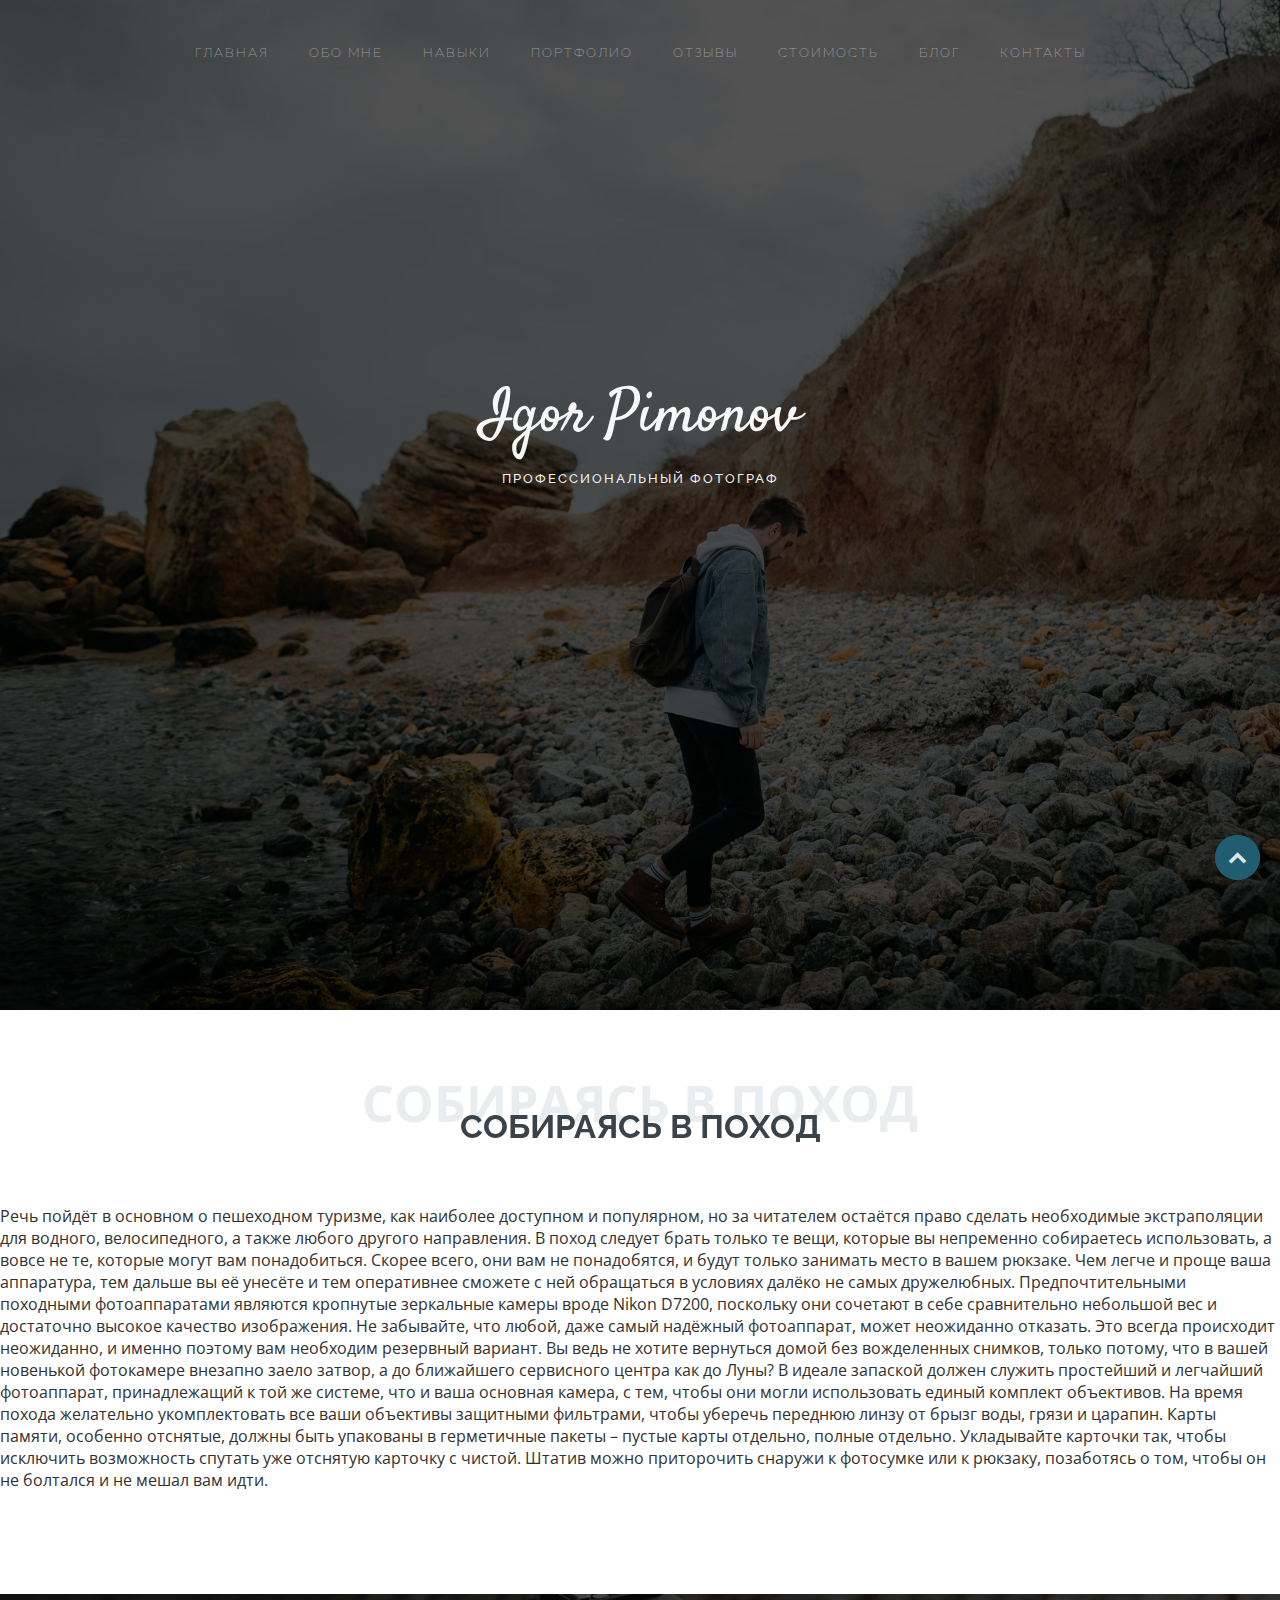
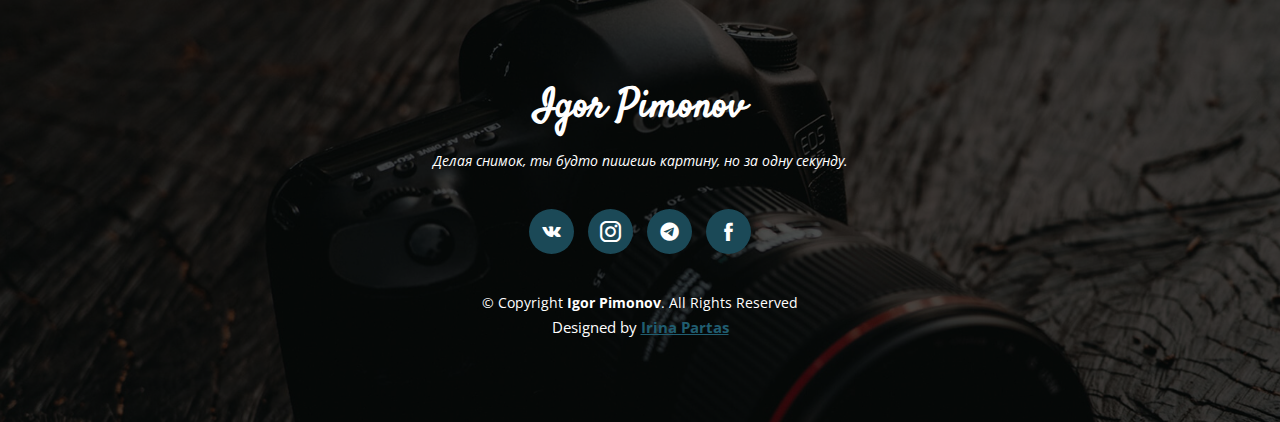
==== article1.html @ 69917152 "js" ====
<!DOCTYPE html>
<html lang="ru">

<head>
  <meta charset="utf-8">

  <title>Igor Pimonov</title>

  <meta name="viewport" content="width-device-width, initial-scale=1">

  <link href="img/icon.png" rel="icon">
  <link href="img/phone-icon.png" rel="phone-icon">

  <link href="https://fonts.googleapis.com/css?family=Open+Sans:300,300i,400,400i,600,600i,700,700i|Raleway:300,300i,400,400i,500,500i,600,600i,700,700i|Satisfy" rel="stylesheet">
  <link href="iconfont/icofont.min.css" rel="stylesheet">
  <link href="https://cdnjs.cloudflare.com/ajax/libs/font-awesome/5.11.2/css/all.css" rel="stylesheet" >
  <link href="owl.carousel/assets/owl.carousel.min.css" rel="stylesheet">
  <link href="css/style.css" rel="stylesheet">

  </head>
<body>

  <!-- Header -->

<header class="header" id="header">

      <div class="header__inner">

    <nav id="nav" class="nav">
      <a class="nav__link" href="index.html" data-scroll="#igor">ГЛАВНАЯ</a>
      <a class="nav__link" href="index.html" data-scroll="#aboutme">ОБО МНЕ</a>
      <a class="nav__link" href="index.html" data-scroll="#skills">НАВЫКИ</a>
      <a class="nav__link" href="index.html" data-scroll="#portfolio">ПОРТФОЛИО</a>
      <a class="nav__link" href="index.html" data-scroll="#review">ОТЗЫВЫ</a>
      <a class="nav__link" href="index.html" data-scroll="#price">СТОИМОСТЬ</a>
      <a class="nav__link" href="index.html" data-scroll="#blog">БЛОГ</a>
      <a class="nav__link" href="index.html" data-scroll="#contacts">КОНТАКТЫ</a>
    </nav>

    <button class="burger" type="button" id="navToggle">
      <span class="burger__item">Menu</span>
  </button>
</div>
</div>
</header>  

<!-- Igor -->

  <section id="igor">
    <div class="igor-container">
      <h1>Igor Pimonov</h1>
      <h2>ПРОФЕССИОНАЛЬНЫЙ ФОТОГРАФ</h2>
    </div>
  </div>
  </section>

<!-- Blog -->

<section id="blog" class="blog">
  <div class="section-title" id="article">
    <span>Собираясь в поход</span>
    <h2>Собираясь в поход</h2>
  </div>
  <p class="atext">
    Речь пойдёт в основном о пешеходном туризме, как наиболее доступном и популярном, но за читателем остаётся право сделать необходимые экстраполяции для водного, велосипедного, а также любого другого направления.
    В поход следует брать только те вещи, которые вы непременно собираетесь использовать, а вовсе не те, которые могут вам понадобиться. Скорее всего, они вам не понадобятся, и будут только занимать место в вашем рюкзаке.
    Чем легче и проще ваша аппаратура, тем дальше вы её унесёте и тем оперативнее сможете с ней обращаться в условиях далёко не самых дружелюбных.
    Предпочтительными походными фотоаппаратами являются кропнутые зеркальные камеры вроде Nikon D7200, поскольку они сочетают в себе сравнительно небольшой вес и достаточно высокое качество изображения.
    Не забывайте, что любой, даже самый надёжный фотоаппарат, может неожиданно отказать. Это всегда происходит неожиданно, и именно поэтому вам необходим резервный вариант. Вы ведь не хотите вернуться домой без вожделенных снимков, только потому, что в вашей новенькой фотокамере внезапно заело затвор, а до ближайшего сервисного центра как до Луны?
    В идеале запаской должен служить простейший и легчайший фотоаппарат, принадлежащий к той же системе, что и ваша основная камера, с тем, чтобы они могли использовать единый комплект объективов.
    На время похода желательно укомплектовать все ваши объективы защитными фильтрами, чтобы уберечь переднюю линзу от брызг воды, грязи и царапин.
    Карты памяти, особенно отснятые, должны быть упакованы в герметичные пакеты – пустые карты отдельно, полные отдельно. Укладывайте карточки так, чтобы исключить возможность спутать уже отснятую карточку с чистой.
    Штатив можно приторочить снаружи к фотосумке или к рюкзаку, позаботясь о том, чтобы он не болтался и не мешал вам идти.
  </p>
<div class="wrapper">
  <div class="img-area">
    <div class="one-img"><img src="img/blog/4.jpg" alt="" style="width: 100%"></div>
    <div class="one-img"><img src="img/blog/6.jpg" alt="" style="width: 100%"></div>
    <div class="one-img"><img src="img/blog/5.jpg" alt="" style="width: 100%"></div>
  </div>
 </div>
</div>
  </section>
<!-- Footer -->

<footer id="footer" class="footer">
  <h3>Igor Pimonov</h3>
  <p>Делая снимок, ты будто пишешь картину, но за одну секунду.</p>
  <div class="social-links">
    <a href="https://vk.com/igor9414" class="vk"><i class="icofont-vk"></i></a>
    <a href="https://www.instagram.com/pimonov994" class="instagram"><i class="icofont-instagram"></i></a>
    <a href="https://www.telegram.com/pimonov994" class="telegram"><i class="icofont-telegram"></i></a>
    <a href="https://www.facebook.com/pimonov994" class="facebook"><i class="icofont-facebook"></i></a>
  </div>
  <div class="copyright">
    &copy; Copyright <strong><span>Igor Pimonov</span></strong>. All Rights Reserved
  </div>
  <div class="designed">
   Designed by <a href="https://www.instagram.com/irinapartass/"><strong><span>Irina Partas</span></strong></a>
  </div>
</div>
</footer>

<a href="#" class="gotopbtn"><i class="icofont-simple-up"></i></a>


<script src="https://ajax.googleapis.com/ajax/libs/jquery/3.3.1/jquery.min.js"></script>
<script src="dist/js/lightbox-plus-jquery.js"></script>
<script src="js/app.js"></script>
</body>

</html>
---- css/style.css ----
html{
  scroll-behavior: smooth;
  transition: 0.5s;
}

body {
  
  margin: 0;
  font-family: "Open Sans", sans-serif;
  color: #313030;
}

a {
  color: #205d70;
}

a:hover {
  color: #205d70;
  text-decoration: none;
}

h1, h2, h3, h4, h5, h6 {
  font-family: "Raleway", sans-serif;
}


/* Button */

.gotopbtn{
  position: fixed;
  font-size: 29px;
  width: 45px;
  height: 45px;
  bottom: 20px;
  right: 20px;
  border-radius: 50px;
  background: #205d70;
  color: #ffffffd7;
  transition: 0.9s;
  text-decoration: none;
  text-align: center;
}

.gotopbtn i {
  display: flex;
  align-items: center;
  justify-content: center;
  font-size: 29px;
  width: 45px;
  height: 45px;
  border-radius: 50px;
  background: #205d70;
  color: #ffffffd7;
  transition: all 0.5s;
}

.gotopbtn i:hover {
  background: #306d80;
  color: #ffffffd7;
}

/* Header */

.header {
  width: 100%;
  height: 85px;
  position: absolute;
  top: 0;
  left: 0;
  transition: all 0.6s;
  z-index: 997;
}

.header.fixed {
  position: fixed;
  background-color: rgba(25, 28, 31, 0.8);
  height: 62px;
}

.header__inner {
  display: flex;
  justify-content: center;
  align-items: center;
  padding: 35px 0;
}

.header.fixed .header__inner {
  padding-top: 15px;
  padding-bottom: 15px;
}

.nav {
  display: flex;
  text-align: center;
  font-size: 13px;
  font-weight: 700;
  text-transform: uppercase;
}

.nav__link {
  margin: 0 20px;  
  padding: 10px 0;
  transition: 0.4s;
  font-size: 13px;
  font-family: "Raleway", sans-serif;
  text-transform: uppercase;
  font-weight: 100;
  letter-spacing: 2px;
  color: #fff;
  text-decoration: none;
  opacity: .75;
}

.nav__link:hover {
  opacity: 1;
  color: #4a8091;
}


/* Igor */

#igor {
  width: 100%;
  height: 100vh;
  background: url("../img/igor.jpg");
  background-size: cover;
  position: relative;
}

#igor:before {
  content: "";
  background: rgba(0, 0, 0, 0.65);
  position: absolute;
  bottom: 0;
  top: 0;
  left: 0;
  right: 0;
}


#igor .igor-container {
  display: flex;
  justify-content: center;
  align-items: center;
  flex-direction: column;
  position: absolute;
  bottom: 0;
  top: 0;
  left: 0;
  right: 0;
  padding: 0 15px;
}

#igor h1 {
  margin: 0;
  font-size: 60px;
  font-weight: 500;
  font-family: "Satisfy", serif;
  color: rgba(255, 255, 255, 0.966);
}

#igor h2 {
  margin-bottom: 150px;
  font-size: 13px;
  font-weight: 500;
  letter-spacing: 2px;
  text-transform: uppercase;
  color: rgba(255, 255, 255, 0.952);
  text-align: center;
  }

  /* Section title */

section {
  padding: 55px 0;
}

.section-bg {
  background-color: #fff;
}

.section-title {
  text-align: center;
  padding: 15px 0;
  position: relative;
}

.section-title h2 {
  font-size: 33px;
  font-weight: 700;
  text-transform: uppercase;
  color: #3b434a;
  position: relative;
  z-index: 2;
}

.section-title span {
  position: absolute;
  top: 38px;
  color: #eaedf0;
  left: 0;
  right: 0;
  z-index: 1;
  font-weight: 700;
  font-size: 50px;
  text-transform: uppercase;
  line-height: 0;
}

.section-title p {
  position: relative;
  z-index: 1;
}

/* About me */

.middle{
  display: flex;
  flex-wrap: wrap;
  text-align: center;
  align-items: center;
  width: auto;
  }

  .counting-sec{
    padding: 40px 0;
    width: 100%;
  }

  .inner-width{
    max-width: 1200px;
    margin: auto;
    display: flex;
  }

  .col{
    flex: 1;
    text-align: center;
    padding: 0 25px;
  }

  .col i{
    font-size: 50px;
  }

  .col span {
    font-size: 30px;
    line-height: 30px;
    font-weight: 700;
  }

  .num{
    font-size: 40px;
    margin: 20px 0;
    line-height: 30px;
    font-weight: 700;
  }
  
/* Portfolio */

.img-area {
  display: flex;
  flex-wrap: wrap;
  flex-direction: row;
  align-items: center;
  justify-content: center;
}

.one-img {
  padding: 0 15px 10px;
}

img:hover {
  opacity: .5;
  transition: .9s;
}

/* Review */

.review {
  padding: 100px 0;
  background: url("../img/review-bg.jpg") no-repeat;
  background-position: center center;
  background-size: cover;
  position: relative;
}

.review::before {
  content: "";
  position: absolute;
  left: 0;
  right: 0;
  top: 0;
  bottom: 0;
  background: rgba(23, 25, 26, 0.7);
}

.review .section-header {
  margin-bottom: 40px;
}

.review .review-item {
  text-align: center;
  color: #fff;
}

.review .review-item .review-img {
  width: 100px;
  border-radius: 50%;
  border: 6px solid rgba(255, 255, 255, 0.274);
  margin: 0 auto;
}

.review .review-item h3 {
  font-size: 23px;
  font-weight: bold;
  margin: 10px 0 5px 0;
  color: #fff;
}

.review .review-item h4 {
  font-size: 16px;
  color: rgb(240, 240, 240);
  margin: 0 0 15px 0;
}

.review .review-item p {
  font-style: italic;
  line-height: 1.5;
  margin: 0 300px;
  color: rgba(240, 240, 240, 0.938);
}

.review .owl-nav, .review .owl-dots {
  margin-top: 7px;
  text-align: center;
}

.review .owl-dot {
  display: inline-block;
  margin: 0 7px;
  width: 14px;
  height: 14px;
  border-radius: 50%;
  background-color: rgba(255, 255, 255, 0.329) !important;
}

.review .owl-dot.active {
  background-color: #205d70 !important;
}

/* Price */

.wrapperr{
  width: auto;
  display: flex;
  justify-content: center;
  text-align: center;
  flex-wrap: wrap;
}

.wrapperr i {
  font-size: 24px;
  opacity: 0.7;
}

.wrapperr .item {
  width: 220px;
  height: auto;
  margin: 18px;
  background: #fff;
  padding: 30px 20px 65px;
  border-radius: 5px;
  box-shadow: 0 0 25px rgba(214, 215, 216, 0.699);
  position: relative;
}

.wrapperr  h3{
  font-weight: 400;
  margin: -30px -20px 20px -20px;
  padding: 21px 19px;
  font-size: 15px;
  font-weight: 600;
  color: #f8f7f7;
  background: #3a859c;
  border-radius: 3px;
}

.wrapperr .item h4 {
  font-size: 36px;
  color: #205d70;
  font-weight: 600;
  font-family: "Open Sans", sans-serif;
  margin-bottom: 25px;
}


.wrapperr h4 span {
  color: #b3b3b3;
  font-size: 16px;
  font-weight: 300;
}


.wrapperr .item .info p{
  font-size: 14px;
  color: #494949;
  line-height: 20px;
  margin-bottom: 5px;
}

/* Contacts */

.contacts {
  display: flex;
  align-items: center;
  justify-content: center;
  margin: 0;
  padding: 0;
  box-sizing: border-box;
  min-height: 50vh;
}

.contacts .info-box {
  background-color: #205d700c;
  box-shadow: 0 0 20px #205d704d;
  padding: 0 20px;
  margin: 0 10px;
  width: calc(33% - 170px);
  height: 200px;
  display: flex;
  flex-direction: column;
  justify-content: center;
  align-items: center;
}

.contacts .info-box i {
  display: inline-block;
  line-height: 1;
  margin: 0 9px;
  font-size: 27px;
  color: rgba(255, 255, 255, 0.897);
  border-radius: 50%;
  padding: 15px;
  background: #205d70;
}

.contacts .info-box i:hover {
  color: rgb(255, 255, 255);
  transition: 0.7s;
  background-color: #205d700c;
  color: #205d70
}

.contacts .info-box h3 {
  font-size: 18px;
  color: #494949;
  font-weight: 700;
  margin: 20px 0 0 0;
}

.contacts .info-box p {
  padding: 0;
  font-size: 16px;
  margin-bottom: 0;
}

/* Footer */

#footer {
  background: url("../img/footer-bg.jpg") top center no-repeat;
  background-size: cover;
  color: #fff;
  font-size: 14px;
  text-align: center;
  padding: 85px 0;
  position: relative;
  margin-bottom: -60px;
}

#footer::before {
  content: "";
  position: absolute;
  left: 0;
  right: 0;
  top: 0;
  bottom: 0;
  background: rgba(0, 0, 0, 0.699);
}

#footer h3 {
  font-size: 40px;
  font-weight: 700;
  color: #fff;
  position: relative;
  font-family: "Satisfy", serif;
  padding: 0;
  margin: 0 0 14px 0;
}

#footer p {
  position: relative;
  font-size: 15;
  font-style: italic;
  padding: 0;
  margin: 0 0 39px 0;
}

#footer .social-links{
  position: relative;
  margin: 0 0 39px 0;
}

#footer .social-links i {
  display: inline-block;
  line-height: 1;
  margin: 0 5px;
  font-size: 21px;
  color: #fff;
  border-radius: 50%;
  padding: 12px;
  background: #1b4957;
}

#footer .social-links i:hover {
  position: relative;
  background: #205d70;
  color: #fff;
  text-decoration: none;
}

#footer .copyright {
  position: relative;
  margin: 0 0 5px 0;
}

#footer .designed {
  position: relative;
  font-size: 15px;
}

/* Nav burger */

.burger {
  display: none;
  padding: 9px 2px;
  background: none;
  border: 0;
  cursor: pointer;
}

.burger__item {
  display: block;
  width: 28px;
  height: 3px;
  background-color: #fff;
  font-size: 0;
  color: transparent;
  position: relative;
}

.burger__item:before,
.burger__item:after {
  content: "";
  height: 100%;
  background-color: #fff;
  position: absolute;
  right: 0;
  z-index: 1;
}

.burger__item:before {
  width: 30px;
  top: -8px;
}

.burger__item::after {
  width: 26px;
  bottom: -8px;
}

/* Mobile */

@media (max-width: 1300px) {
  .aboutme img {
    width: 100%;
      }

      .section-title p {
        font-size: 13px;
      }

      .img-area {
        width: 100%;
      }

      .wrapperr .item {
        width: 180px;
        height: auto;
      }
    }

@media (max-width: 991px) {

      body {
        top:0;
        left: 0;
        right: 0;
        bottom: 0;
      }

      .section-title span {
        font-size: 43px;
      }

      .section-title h2 {
        font-size: 31px;
      }

      .section-title p {
        text-align: center;
        font-size: 13px;
      }

      .gotopbtn{
       font-size: 25px;
      }

      .middle .inner-width .col {
        width: 100%;
      }

      .review {
        height: 60vh;
        padding: 50px 0;
      }
        
      .review .owl-dot {
       width: 10px;
       height: 10px;
      }

      .review .review-item p {
        font-style: italic;
        line-height: 1.5;
        margin: 0 100px;
      }

      .wrapperr .item {
        width: 100px;
        height: auto;
        margin: 0 7px;
      }

      .contacts .info-box {
        width: calc(33% - 100px);
      }

      .contacts .info-box i {
        font-size: 20px;
      }
            
      .contacts .info-box h3 {
        font-size: 17px;
      }
      
      .contacts .info-box p {
        font-size: 13px;
      }
    }

@media (max-width: 792px) {
  
    .nav {
      display: none;
      flex-direction: column;
      width: 100%;
      position: absolute;
      text-align: right;
      background-color: rgba(0, 0, 0, 0.288);
      top: 0%;
      right: 0;
  }

  .nav.show {
      display: flex;
  }

  .nav__link {
      padding: 9px 15px;
  }

  .burger {
      display: flex;
      position: fixed;
  }
  
  #igor .igor-container img {
    width: 100%;
  }

  .section-title span {
    font-size: 43px;
  }

  .section-title h2 {
    font-size: 31px;
  }

  .wrapperr .item {
    width: 170px;
    height: auto;
    margin: 0 15px;
  }

  .contacts .info-box i {
    font-size: 24px;
  }
        
}

@media (max-width: 669px) {
  .middle {
    width: 50%;
    text-align: center;
  }
   .col{
   padding: 0 15px;
 }

 .col i{
   font-size: 37px;
 }

 .col span {
   font-size: 20px;
 }

 .num{
   font-size: 30px;
 }
}

@media (max-width: 556px) {
  .counting-sec{
    padding: 10px 0;
    width: 35%;
    }
 
  .col{
    padding: 0 15px;
  }
  .contacts .info-box {
      width: calc(33% - 60px);
     }
  }

@media (max-width: 456px) {

  .counting-sec{
    width: 30%;
    }
 }

 @media (max-width: 387px) {

  .counting-sec{
    width: 26%;
    }

    .review {
      height: 60vh;
      padding: 50px 0;
    }
      
    .review .owl-dot {
     width: 10px;
     height: 10px;
    }

    .review .review-item p {
      font-size: 14px;
      font-style: italic;
      line-height: 1.5;
      margin: 0 50px;
    }

    .wrapperr .item {
      width: 150px;
      height: auto;
      margin: 0 15px;
    }
  
    

 @media (max-width: 339px) {
 #igor h1 {
   text-align: center;
 }

  .counting-sec{
    width: 20%;
    }
 }
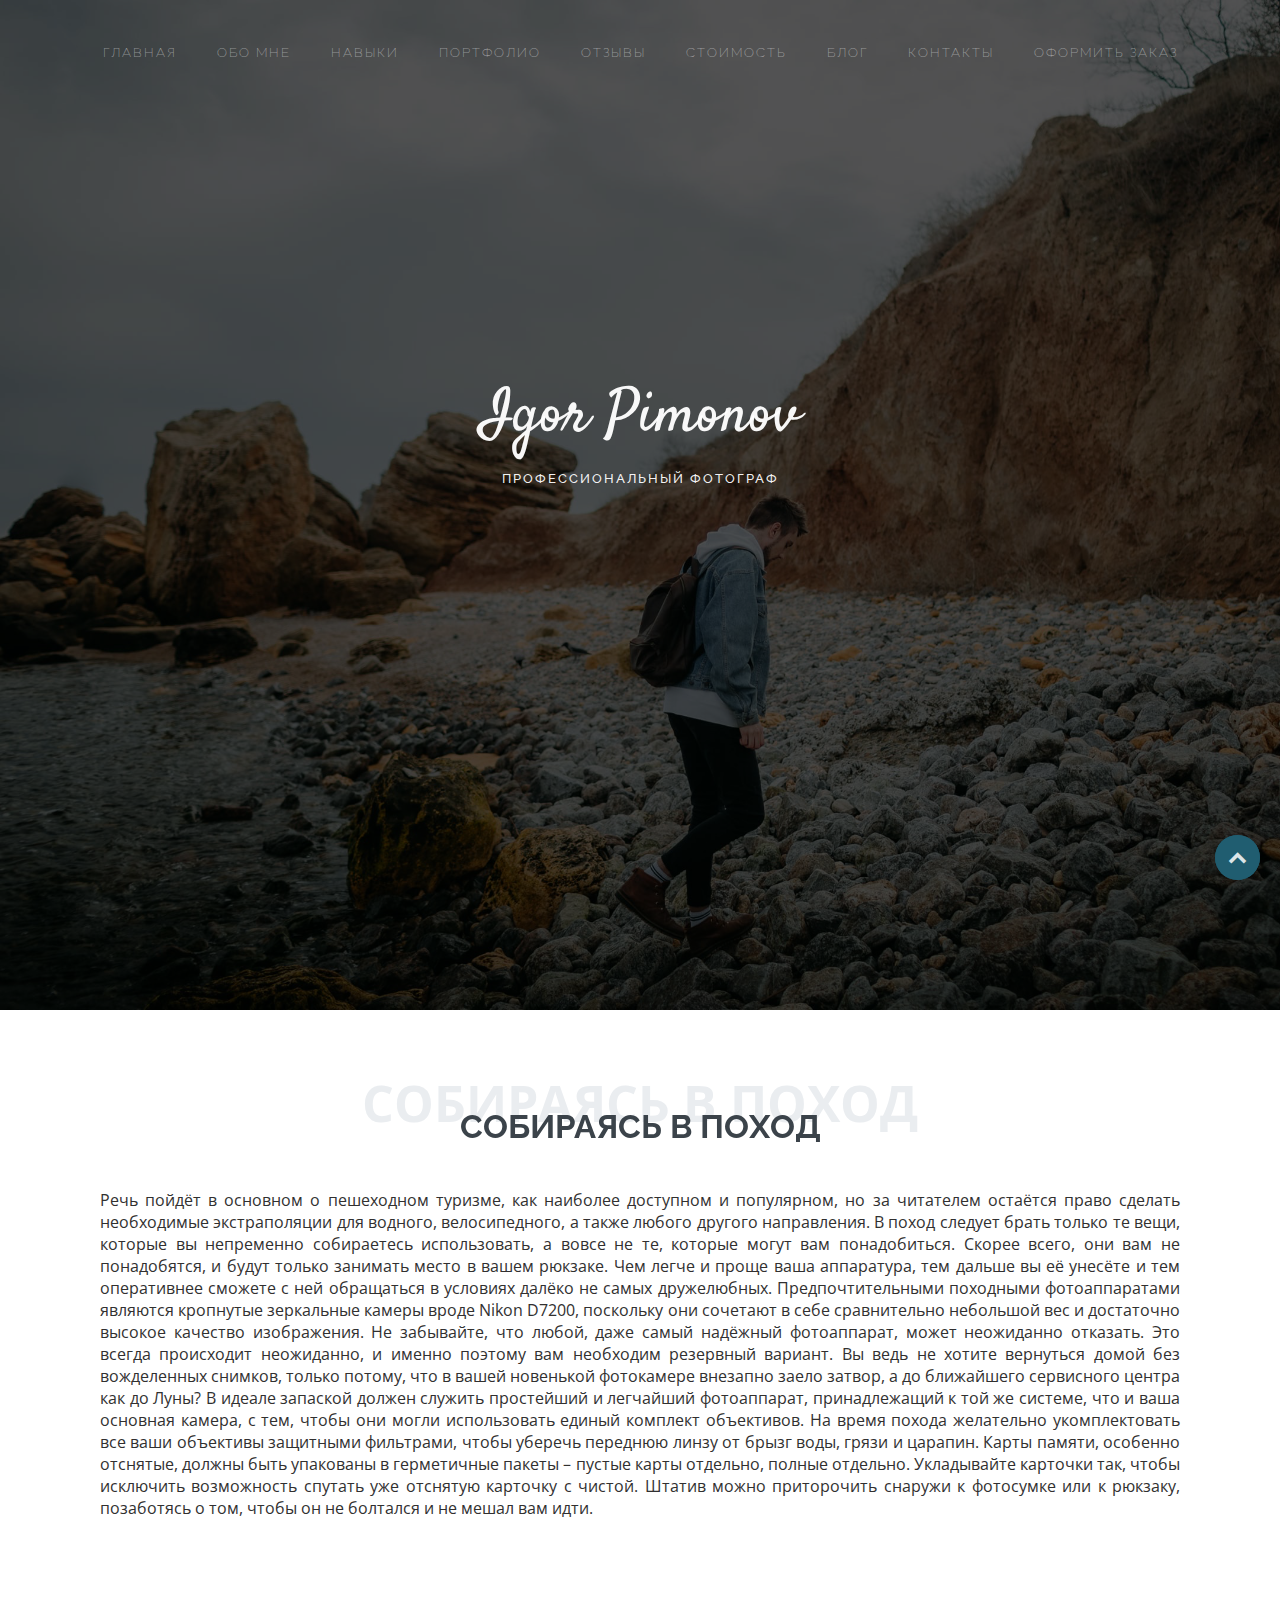
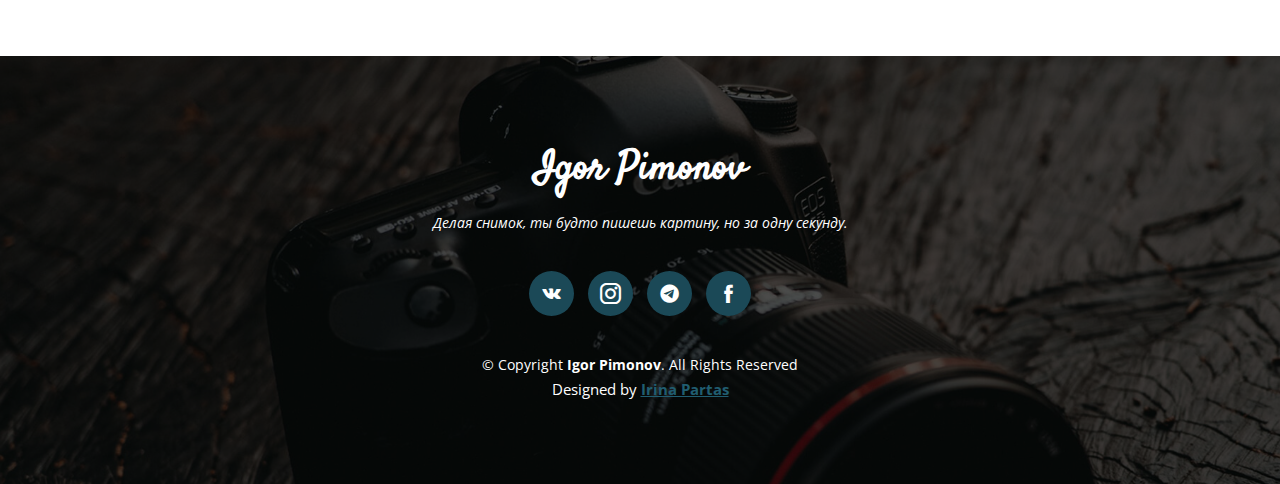
==== commit 6692d4bb: "готовый" ====
--- a/article1.html
+++ b/article1.html
@@ -6,107 +6,128 @@
 
   <title>Igor Pimonov</title>
 
-  <meta name="viewport" content="width-device-width, initial-scale=1">
+  <!-- Для поисковых запросов -->
+  <meta name="description" content="Профессиональный фотограф в городе Тирасполь" />
+  <meta name="google" content="notranslate" />
+  <meta name="keywords" content="Фотограф, Тирасполь, фотосессия, фотосъемка, профессиональный фотограф" />
+  <meta name="viewport" content="width=device-width, initial-scale=1.0">
+  <meta name="author" content="Пимонов Игорь">
 
   <link href="img/icon.png" rel="icon">
   <link href="img/phone-icon.png" rel="phone-icon">
 
-  <link href="https://fonts.googleapis.com/css?family=Open+Sans:300,300i,400,400i,600,600i,700,700i|Raleway:300,300i,400,400i,500,500i,600,600i,700,700i|Satisfy" rel="stylesheet">
+  <link
+    href="https://fonts.googleapis.com/css?family=Open+Sans:300,300i,400,400i,600,600i,700,700i|Raleway:300,300i,400,400i,500,500i,600,600i,700,700i|Satisfy"
+    rel="stylesheet">
   <link href="iconfont/icofont.min.css" rel="stylesheet">
-  <link href="https://cdnjs.cloudflare.com/ajax/libs/font-awesome/5.11.2/css/all.css" rel="stylesheet" >
+  <link href="https://cdnjs.cloudflare.com/ajax/libs/font-awesome/5.11.2/css/all.css" rel="stylesheet">
   <link href="owl.carousel/assets/owl.carousel.min.css" rel="stylesheet">
+  <link href="dist/css/lightbox.css" rel="stylesheet">
   <link href="css/style.css" rel="stylesheet">
 
-  </head>
+</head>
+
 <body>
 
   <!-- Header -->
 
-<header class="header" id="header">
+  <header class="header" id="header">
 
-      <div class="header__inner">
+    <div class="header__inner">
 
-    <nav id="nav" class="nav">
-      <a class="nav__link" href="index.html" data-scroll="#igor">ГЛАВНАЯ</a>
-      <a class="nav__link" href="index.html" data-scroll="#aboutme">ОБО МНЕ</a>
-      <a class="nav__link" href="index.html" data-scroll="#skills">НАВЫКИ</a>
-      <a class="nav__link" href="index.html" data-scroll="#portfolio">ПОРТФОЛИО</a>
-      <a class="nav__link" href="index.html" data-scroll="#review">ОТЗЫВЫ</a>
-      <a class="nav__link" href="index.html" data-scroll="#price">СТОИМОСТЬ</a>
-      <a class="nav__link" href="index.html" data-scroll="#blog">БЛОГ</a>
-      <a class="nav__link" href="index.html" data-scroll="#contacts">КОНТАКТЫ</a>
-    </nav>
+      <nav id="nav" class="nav">
+        <a class="nav__link" href="index.html#igor">ГЛАВНАЯ</a>
+        <a class="nav__link" href="index.html#aboutme">ОБО МНЕ</a>
+        <a class="nav__link" href="index.html#skills">НАВЫКИ</a>
+        <a class="nav__link" href="index.html#portfolio">ПОРТФОЛИО</a>
+        <a class="nav__link" href="index.html#review">ОТЗЫВЫ</a>
+        <a class="nav__link" href="index.html#price">СТОИМОСТЬ</a>
+        <a class="nav__link" href="index.html#blog">БЛОГ</a>
+        <a class="nav__link" href="index.html#contacts">КОНТАКТЫ</a>
+        <a class="nav__link" href="contactme.html#igor">ОФОРМИТЬ ЗАКАЗ</a>
+      </nav>
 
-    <button class="burger" type="button" id="navToggle">
-      <span class="burger__item">Menu</span>
-  </button>
-</div>
-</div>
-</header>  
+      <button class="burger" type="button" id="navToggle">
+        <span class="burger__item">Menu</span>
+      </button>
+    </div>
+    </div>
+  </header>
 
-<!-- Igor -->
+  <!-- Igor -->
 
   <section id="igor">
     <div class="igor-container">
       <h1>Igor Pimonov</h1>
       <h2>ПРОФЕССИОНАЛЬНЫЙ ФОТОГРАФ</h2>
     </div>
-  </div>
+    </div>
   </section>
 
-<!-- Blog -->
+  <!-- Blog -->
 
-<section id="blog" class="blog">
-  <div class="section-title" id="article">
-    <span>Собираясь в поход</span>
-    <h2>Собираясь в поход</h2>
-  </div>
-  <p class="atext">
-    Речь пойдёт в основном о пешеходном туризме, как наиболее доступном и популярном, но за читателем остаётся право сделать необходимые экстраполяции для водного, велосипедного, а также любого другого направления.
-    В поход следует брать только те вещи, которые вы непременно собираетесь использовать, а вовсе не те, которые могут вам понадобиться. Скорее всего, они вам не понадобятся, и будут только занимать место в вашем рюкзаке.
-    Чем легче и проще ваша аппаратура, тем дальше вы её унесёте и тем оперативнее сможете с ней обращаться в условиях далёко не самых дружелюбных.
-    Предпочтительными походными фотоаппаратами являются кропнутые зеркальные камеры вроде Nikon D7200, поскольку они сочетают в себе сравнительно небольшой вес и достаточно высокое качество изображения.
-    Не забывайте, что любой, даже самый надёжный фотоаппарат, может неожиданно отказать. Это всегда происходит неожиданно, и именно поэтому вам необходим резервный вариант. Вы ведь не хотите вернуться домой без вожделенных снимков, только потому, что в вашей новенькой фотокамере внезапно заело затвор, а до ближайшего сервисного центра как до Луны?
-    В идеале запаской должен служить простейший и легчайший фотоаппарат, принадлежащий к той же системе, что и ваша основная камера, с тем, чтобы они могли использовать единый комплект объективов.
-    На время похода желательно укомплектовать все ваши объективы защитными фильтрами, чтобы уберечь переднюю линзу от брызг воды, грязи и царапин.
-    Карты памяти, особенно отснятые, должны быть упакованы в герметичные пакеты – пустые карты отдельно, полные отдельно. Укладывайте карточки так, чтобы исключить возможность спутать уже отснятую карточку с чистой.
-    Штатив можно приторочить снаружи к фотосумке или к рюкзаку, позаботясь о том, чтобы он не болтался и не мешал вам идти.
-  </p>
-<div class="wrapper">
-  <div class="img-area">
-    <div class="one-img"><img src="img/blog/4.jpg" alt="" style="width: 100%"></div>
-    <div class="one-img"><img src="img/blog/6.jpg" alt="" style="width: 100%"></div>
-    <div class="one-img"><img src="img/blog/5.jpg" alt="" style="width: 100%"></div>
-  </div>
- </div>
-</div>
+  <section id="blog" class="blog">
+    <div class="section-title" id="article">
+      <span>Собираясь в поход</span>
+      <h2>Собираясь в поход</h2>
+    </div>
+    <p class="atext">
+      Речь пойдёт в основном о пешеходном туризме, как наиболее доступном и популярном, но за читателем остаётся право
+      сделать необходимые экстраполяции для водного, велосипедного, а также любого другого направления.
+      В поход следует брать только те вещи, которые вы непременно собираетесь использовать, а вовсе не те, которые могут
+      вам понадобиться. Скорее всего, они вам не понадобятся, и будут только занимать место в вашем рюкзаке.
+      Чем легче и проще ваша аппаратура, тем дальше вы её унесёте и тем оперативнее сможете с ней обращаться в условиях
+      далёко не самых дружелюбных.
+      Предпочтительными походными фотоаппаратами являются кропнутые зеркальные камеры вроде Nikon D7200, поскольку они
+      сочетают в себе сравнительно небольшой вес и достаточно высокое качество изображения.
+      Не забывайте, что любой, даже самый надёжный фотоаппарат, может неожиданно отказать. Это всегда происходит
+      неожиданно, и именно поэтому вам необходим резервный вариант. Вы ведь не хотите вернуться домой без вожделенных
+      снимков, только потому, что в вашей новенькой фотокамере внезапно заело затвор, а до ближайшего сервисного центра
+      как до Луны?
+      В идеале запаской должен служить простейший и легчайший фотоаппарат, принадлежащий к той же системе, что и ваша
+      основная камера, с тем, чтобы они могли использовать единый комплект объективов.
+      На время похода желательно укомплектовать все ваши объективы защитными фильтрами, чтобы уберечь переднюю линзу от
+      брызг воды, грязи и царапин.
+      Карты памяти, особенно отснятые, должны быть упакованы в герметичные пакеты – пустые карты отдельно, полные
+      отдельно. Укладывайте карточки так, чтобы исключить возможность спутать уже отснятую карточку с чистой.
+      Штатив можно приторочить снаружи к фотосумке или к рюкзаку, позаботясь о том, чтобы он не болтался и не мешал вам
+      идти.
+    </p>
+    <div class="wrapper">
+      <div class="img-area">
+        <div class="one-img"><img src="img/blog/4.jpg" alt="" style="width: 100%"></div>
+        <div class="one-img"><img src="img/blog/6.jpg" alt="" style="width: 100%"></div>
+        <div class="one-img"><img src="img/blog/5.jpg" alt="" style="width: 100%"></div>
+      </div>
+    </div>
+    </div>
   </section>
-<!-- Footer -->
+  <!-- Footer -->
 
-<footer id="footer" class="footer">
-  <h3>Igor Pimonov</h3>
-  <p>Делая снимок, ты будто пишешь картину, но за одну секунду.</p>
-  <div class="social-links">
-    <a href="https://vk.com/igor9414" class="vk"><i class="icofont-vk"></i></a>
-    <a href="https://www.instagram.com/pimonov994" class="instagram"><i class="icofont-instagram"></i></a>
-    <a href="https://www.telegram.com/pimonov994" class="telegram"><i class="icofont-telegram"></i></a>
-    <a href="https://www.facebook.com/pimonov994" class="facebook"><i class="icofont-facebook"></i></a>
-  </div>
-  <div class="copyright">
-    &copy; Copyright <strong><span>Igor Pimonov</span></strong>. All Rights Reserved
-  </div>
-  <div class="designed">
-   Designed by <a href="https://www.instagram.com/irinapartass/"><strong><span>Irina Partas</span></strong></a>
-  </div>
-</div>
-</footer>
+  <footer id="footer" class="footer">
+    <h3>Igor Pimonov</h3>
+    <p>Делая снимок, ты будто пишешь картину, но за одну секунду.</p>
+    <div class="social-links">
+      <a href="https://vk.com/igor9414" class="vk"><i class="icofont-vk"></i></a>
+      <a href="https://www.instagram.com/pimonov994" class="instagram"><i class="icofont-instagram"></i></a>
+      <a href="https://www.telegram.com/pimonov994" class="telegram"><i class="icofont-telegram"></i></a>
+      <a href="https://www.facebook.com/pimonov994" class="facebook"><i class="icofont-facebook"></i></a>
+    </div>
+    <div class="copyright">
+      &copy; Copyright <strong><span>Igor Pimonov</span></strong>. All Rights Reserved
+    </div>
+    <div class="designed">
+      Designed by <a href="https://www.instagram.com/irinapartass/"><strong><span>Irina Partas</span></strong></a>
+    </div>
+    </div>
+  </footer>
 
-<a href="#" class="gotopbtn"><i class="icofont-simple-up"></i></a>
+  <a href="#" class="gotopbtn"><i class="icofont-simple-up"></i></a>
 
 
-<script src="https://ajax.googleapis.com/ajax/libs/jquery/3.3.1/jquery.min.js"></script>
-<script src="dist/js/lightbox-plus-jquery.js"></script>
-<script src="js/app.js"></script>
+  <script src="https://ajax.googleapis.com/ajax/libs/jquery/3.3.1/jquery.min.js"></script>
+  <script src="dist/js/lightbox-plus-jquery.js"></script>
+  <script src="js/main.js"></script>
 </body>
 
 </html>--- a/css/style.css
+++ b/css/style.css
@@ -1,12 +1,14 @@
-
-html{
+html {
   scroll-behavior: smooth;
   transition: 0.5s;
 }
 
 body {
-  
   margin: 0;
+  left: 0;
+  right: 0;
+  top: 0;
+  bottom: 0;
   font-family: "Open Sans", sans-serif;
   color: #313030;
 }
@@ -24,10 +26,9 @@
   font-family: "Raleway", sans-serif;
 }
 
-
 /* Button */
 
-.gotopbtn{
+.gotopbtn {
   position: fixed;
   font-size: 29px;
   width: 45px;
@@ -99,7 +100,7 @@
 }
 
 .nav__link {
-  margin: 0 20px;  
+  margin: 0 20px;
   padding: 10px 0;
   transition: 0.4s;
   font-size: 13px;
@@ -117,7 +118,6 @@
   color: #4a8091;
 }
 
-
 /* Igor */
 
 #igor {
@@ -137,7 +137,6 @@
   left: 0;
   right: 0;
 }
-
 
 #igor .igor-container {
   display: flex;
@@ -168,9 +167,9 @@
   text-transform: uppercase;
   color: rgba(255, 255, 255, 0.952);
   text-align: center;
-  }
-
-  /* Section title */
+}
+
+/* Section title */
 
 section {
   padding: 55px 0;
@@ -215,48 +214,172 @@
 
 /* About me */
 
-.middle{
+.aboutme {
+  background: #f1f1f1;
+}
+
+.inner_width {
+  bottom: 0;
+  top: 0;
+  left: 0;
+  right: 0;
+  padding: 0 20px;
+  max-width: 1200px;
+  margin: auto;
+  width: auto;
   display: flex;
   flex-wrap: wrap;
-  text-align: center;
+}
+
+.border {
+  width: 120px;
+  height: 3px;
+  background: #205d70;
+  margin: 40px auto;
+}
+
+.about-section-row {
+  display: flex;
+  flex-wrap: wrap;
+  max-width: 1500px;
+}
+
+.about-section-col {
+  flex: 50%;
+}
+
+.aboutme {
+  padding-right: 30px;
+}
+
+.aboutme p {
+  text-align: justify;
+  margin-bottom: 20px;
+}
+
+.aboutme a {
+  display: inline-block;
+  color: #205d70;
+  text-decoration: none;
+  border: 2px solid #205d70;
+  border-radius: 24px;
+  padding: 8px 40px;
+  transition: 0.4s linear;
+}
+
+.aboutme a:hover {
+  color: #fff;
+  background: #205d70;
+}
+
+.skills {
+  padding-left: 30px;
+}
+
+.skill {
+  margin-bottom: 40px;
+}
+
+.progress {
+  width: 100%;
+  height: 12px;
+  background: #ddd;
+}
+
+.progress-bar {
+  height: 12px;
+  background: #205d70;
+}
+
+.p1 {
+  width: 100%;
+  animation: p1 2s;
+}
+
+@keyframes p1 {
+  0% {
+    width: 0%;
+  }
+  100% {
+    width: 100%;
+  }
+}
+
+.p2 {
+  width: 96%;
+  animation: p2 2s;
+}
+
+@keyframes p2 {
+  0% {
+    width: 0%;
+  }
+  100% {
+    width: 96%;
+  }
+}
+
+.p3 {
+  width: 93%;
+  animation: p3 2s;
+}
+
+@keyframes p3 {
+  0% {
+    width: 0%;
+  }
+  100% {
+    width: 93%;
+  }
+}
+
+.middle {
+  display: flex;
+  flex-wrap: wrap;
+  text-align: center;
+  justify-content: center;
   align-items: center;
   width: auto;
-  }
-
-  .counting-sec{
-    padding: 40px 0;
-    width: 100%;
-  }
-
-  .inner-width{
-    max-width: 1200px;
-    margin: auto;
-    display: flex;
-  }
-
-  .col{
-    flex: 1;
-    text-align: center;
-    padding: 0 25px;
-  }
-
-  .col i{
-    font-size: 50px;
-  }
-
-  .col span {
-    font-size: 30px;
-    line-height: 30px;
-    font-weight: 700;
-  }
-
-  .num{
-    font-size: 40px;
-    margin: 20px 0;
-    line-height: 30px;
-    font-weight: 700;
-  }
-  
+}
+
+.counting-sec {
+  padding: 40px 0;
+  width: 100%;
+}
+
+.inner-width {
+  max-width: 1200px;
+  margin: auto;
+  width: auto;
+  display: flex;
+  justify-content: center;
+  text-align: center;
+  flex-wrap: wrap;
+}
+
+.col {
+  flex: 1;
+  text-align: center;
+  padding: 0 25px;
+}
+
+.col i {
+  font-size: 50px;
+}
+
+.col span {
+  font-size: 30px;
+  line-height: 30px;
+  font-weight: 700;
+}
+
+.num {
+  font-size: 40px;
+  margin: 20px 0;
+  line-height: 30px;
+  font-weight: 700;
+}
+
 /* Portfolio */
 
 .img-area {
@@ -265,15 +388,22 @@
   flex-direction: row;
   align-items: center;
   justify-content: center;
+  transition: 0.5s;
 }
 
 .one-img {
   padding: 0 15px 10px;
 }
 
+.one-img img {
+  transition: 0.5s;
+}
+
 img:hover {
-  opacity: .5;
+  opacity: .8;
   transition: .9s;
+  /* увеличивает изображение */
+  transform: scale(1.1);
 }
 
 /* Review */
@@ -352,7 +482,7 @@
 
 /* Price */
 
-.wrapperr{
+.wrapperr {
   width: auto;
   display: flex;
   justify-content: center;
@@ -376,7 +506,7 @@
   position: relative;
 }
 
-.wrapperr  h3{
+.wrapperr h3 {
   font-weight: 400;
   margin: -30px -20px 20px -20px;
   padding: 21px 19px;
@@ -395,19 +525,90 @@
   margin-bottom: 25px;
 }
 
-
 .wrapperr h4 span {
   color: #b3b3b3;
   font-size: 16px;
   font-weight: 300;
 }
 
-
-.wrapperr .item .info p{
+.wrapperr .item .info p {
   font-size: 14px;
   color: #494949;
   line-height: 20px;
   margin-bottom: 5px;
+}
+
+.wrapperr a {
+  display: inline-block;
+  color: #fff;
+  background-color: #277188ee;
+  text-decoration: none;
+  border-radius: 2px;
+  padding: 8px 40px;
+  transition: 0.4s linear;
+}
+
+.wrapperr a:hover {
+  color: #fff;
+  background-color: #205d70;
+  transition: .5s;
+}
+
+/*Blog*/
+
+.blog-content {
+  display: flex;
+  flex-wrap: wrap;
+  flex-direction: row;
+  align-items: center;
+  justify-content: center;
+}
+
+.card {
+  display: inline-block;
+  margin: 2%;
+  width: 380px;
+  height: auto;
+  background: #fff;
+  padding: 30px 20px 65px;
+  border-radius: 4px;
+  box-shadow: 0 0 20px rgba(214, 215, 216, 0.699);
+  position: relative;
+}
+
+.card h3 {
+  font-size: 20px;
+  text-align: center;
+}
+
+.des {
+  padding: 3px;
+  text-align: center;
+  padding-top: 10px;
+}
+
+.btn-bg {
+  border: 1px solid #3498db;
+  background-color: #205d70;
+  padding: 10px 20px;
+  font-size: 20px;
+  cursor: pointer;
+  margin: 10px;
+  transition: 0.8s;
+  position: relative;
+  overflow: hidden;
+}
+
+.btn-bg a {
+  text-decoration: none;
+  color: #ffffffcc;
+  font-size: 18px;
+  font-family: "Open Sans", sans-serif;
+}
+
+.btn-bg:hover {
+  background-color: #277188e8;
+  transition: .5s;
 }
 
 /* Contacts */
@@ -422,20 +623,29 @@
   min-height: 50vh;
 }
 
-.contacts .info-box {
-  background-color: #205d700c;
-  box-shadow: 0 0 20px #205d704d;
-  padding: 0 20px;
-  margin: 0 10px;
-  width: calc(33% - 170px);
-  height: 200px;
-  display: flex;
-  flex-direction: column;
+.contact-page {
+  width: 100%;
+  max-width: 1200px;
+  padding: 50px;
+  display: flex;
+  align-items: flex-start;
   justify-content: center;
-  align-items: center;
-}
-
-.contacts .info-box i {
+  flex-wrap: wrap;
+  overflow: hidden;
+  margin: auto;
+}
+
+.contact-info, .contact-form {
+  flex: 1;
+}
+
+.contact-info .item {
+  margin-bottom: 24px;
+  font-size: 16px;
+  color: #322;
+}
+
+.contact-info .item i {
   display: inline-block;
   line-height: 1;
   margin: 0 9px;
@@ -446,24 +656,75 @@
   background: #205d70;
 }
 
-.contacts .info-box i:hover {
+.contact-info .item i:hover {
   color: rgb(255, 255, 255);
   transition: 0.7s;
   background-color: #205d700c;
   color: #205d70
 }
 
-.contacts .info-box h3 {
-  font-size: 18px;
-  color: #494949;
-  font-weight: 700;
-  margin: 20px 0 0 0;
-}
-
-.contacts .info-box p {
-  padding: 0;
-  font-size: 16px;
-  margin-bottom: 0;
+.contact_info, .one_img {
+  flex: 1;
+}
+
+.contact-form {
+  display: flex;
+  flex-wrap: wrap;
+  justify-content: space-between;
+}
+
+.textb {
+  width: calc(50% - 10px);
+  height: 50px;
+  padding: 12px;
+  background-color: rgb(236, 236, 236);
+  margin-bottom: 20px;
+  border: none;
+}
+
+.contact-page p {
+  font-size: 12px;
+}
+
+textarea {
+  width: 100%;
+  min-height: 100px;
+  padding: 12px;
+  background-color: rgb(236, 236, 236);
+  border: none;
+  margin-bottom: 20px;
+}
+
+.btn {
+  width: 120px;
+  height: 40px;
+  margin-left: auto;
+  background-color: #205d70;
+  border: none;
+  color: #fff;
+  text-transform: uppercase;
+  transition: .3s linear;
+  cursor: pointer;
+}
+
+.btn:hover {
+  background-color: #205d70cc;
+}
+
+.map {
+  overflow: hidden;
+  padding-bottom: 52%;
+  position: relative;
+  height: 0;
+  margin-bottom: -52px;
+}
+
+.map iframe {
+  left: 0;
+  top: 0;
+  height: 100%;
+  width: 100%;
+  position: absolute;
 }
 
 /* Footer */
@@ -507,7 +768,7 @@
   margin: 0 0 39px 0;
 }
 
-#footer .social-links{
+#footer .social-links {
   position: relative;
   margin: 0 0 39px 0;
 }
@@ -540,6 +801,14 @@
   font-size: 15px;
 }
 
+/* Blogs */
+
+.atext {
+  max-width: 100%;
+  margin: 0 100px 50px;
+  text-align: justify;
+}
+
 /* Nav burger */
 
 .burger {
@@ -560,8 +829,7 @@
   position: relative;
 }
 
-.burger__item:before,
-.burger__item:after {
+.burger__item:before, .burger__item:after {
   content: "";
   height: 100%;
   background-color: #fff;
@@ -583,223 +851,223 @@
 /* Mobile */
 
 @media (max-width: 1300px) {
-  .aboutme img {
+  .section-title p {
+    font-size: 13px;
+  }
+  .img-area {
     width: 100%;
-      }
-
-      .section-title p {
-        font-size: 13px;
-      }
-
-      .img-area {
-        width: 100%;
-      }
-
-      .wrapperr .item {
-        width: 180px;
-        height: auto;
-      }
-    }
+  }
+  .wrapperr .item {
+    width: 180px;
+    height: auto;
+  }
+  .contact-page {
+    max-width: 800px;
+  }
+  .contact-info, .contact-form {
+    flex: 100%;
+    margin-bottom: 30px;
+  }
+  .textb {
+    width: 100%;
+  }
+}
 
 @media (max-width: 991px) {
-
-      body {
-        top:0;
-        left: 0;
-        right: 0;
-        bottom: 0;
-      }
-
-      .section-title span {
-        font-size: 43px;
-      }
-
-      .section-title h2 {
-        font-size: 31px;
-      }
-
-      .section-title p {
-        text-align: center;
-        font-size: 13px;
-      }
-
-      .gotopbtn{
-       font-size: 25px;
-      }
-
-      .middle .inner-width .col {
-        width: 100%;
-      }
-
-      .review {
-        height: 60vh;
-        padding: 50px 0;
-      }
-        
-      .review .owl-dot {
-       width: 10px;
-       height: 10px;
-      }
-
-      .review .review-item p {
-        font-style: italic;
-        line-height: 1.5;
-        margin: 0 100px;
-      }
-
-      .wrapperr .item {
-        width: 100px;
-        height: auto;
-        margin: 0 7px;
-      }
-
-      .contacts .info-box {
-        width: calc(33% - 100px);
-      }
-
-      .contacts .info-box i {
-        font-size: 20px;
-      }
-            
-      .contacts .info-box h3 {
-        font-size: 17px;
-      }
-      
-      .contacts .info-box p {
-        font-size: 13px;
-      }
-    }
+  body {
+    top: 0;
+    left: 0;
+    right: 0;
+    bottom: 0;
+  }
+  .section-title span {
+    font-size: 43px;
+  }
+  .section-title h2 {
+    font-size: 31px;
+  }
+  .gotopbtn {
+    font-size: 25px;
+  }
+  .middle .inner-width .col {
+    width: 100%;
+  }
+  .review {
+    height: 60vh;
+    padding: 50px 0;
+  }
+  .review .owl-dot {
+    width: 10px;
+    height: 10px;
+  }
+  .review .review-item p {
+    font-style: italic;
+    line-height: 1.5;
+    margin: 0 100px;
+  }
+  .wrapperr .item {
+    width: 100px;
+    height: auto;
+    margin: 0 7px;
+  }
+  .contact-page {
+    max-width: 600px;
+  }
+  .contact-info, .contact-form {
+    flex: 70%;
+    margin-bottom: 30px;
+  }
+  .textb {
+    width: 70%;
+  }
+}
 
 @media (max-width: 792px) {
-  
-    .nav {
-      display: none;
-      flex-direction: column;
-      width: 100%;
-      position: absolute;
-      text-align: right;
-      background-color: rgba(0, 0, 0, 0.288);
-      top: 0%;
-      right: 0;
-  }
-
+  .nav {
+    display: none;
+    flex-direction: column;
+    width: 100%;
+    position: absolute;
+    text-align: right;
+    background-color: rgba(0, 0, 0, 0.288);
+    top: 0%;
+    right: 0;
+  }
   .nav.show {
-      display: flex;
-  }
-
+    display: flex;
+  }
   .nav__link {
-      padding: 9px 15px;
-  }
-
+    padding: 9px 15px;
+  }
   .burger {
-      display: flex;
-      position: fixed;
-  }
-  
+    display: flex;
+    position: fixed;
+  }
   #igor .igor-container img {
     width: 100%;
   }
-
   .section-title span {
-    font-size: 43px;
-  }
-
+    font-size: 40px;
+  }
   .section-title h2 {
-    font-size: 31px;
-  }
-
+    font-size: 30px;
+  }
   .wrapperr .item {
     width: 170px;
     height: auto;
     margin: 0 15px;
   }
-
-  .contacts .info-box i {
-    font-size: 24px;
-  }
-        
+  .contact-page {
+    max-width: 500px;
+  }
+}
+
+@media screen and (max-width:700px) {
+  .about-section-col {
+    flex: 100%;
+    margin: 10px 0;
+  }
+  .about, .skills {
+    padding: 0;
+  }
+  .about {
+    text-align: center;
+  }
 }
 
 @media (max-width: 669px) {
-  .middle {
+  .section-title span {
+    font-size: 38px;
+  }
+  .section-title h2 {
+    font-size: 27px;
+  }
+  .col {
+    padding: 0 15px;
+  }
+  .col i {
+    font-size: 37px;
+  }
+  .col span {
+    font-size: 20px;
+  }
+  .num {
+    font-size: 30px;
+  }
+  .contact-page {
+    max-width: 380px;
+  }
+}
+
+@media (max-width: 556px) {
+  .col {
+    padding: 0 15px;
+  }
+  .contact-page {
+    max-width: 300px;
+  }
+  .card {
+    width: 70%;
+    height: 70%;
+  }
+  .card img {
+    width: 100%;
+    height: 100%;
+  }
+}
+
+@media (max-width: 456px) {
+  .contact-page .item {
+    font-size: 10px;
+  }
+  .contact-page .item i {
+    font-size: 10px;
+  }
+  .card .btn-bg {
+    font-size: 10px;
+  }
+}
+
+@media (max-width: 387px) {
+  .section-title span {
+    font-size: 30px;
+  }
+  .section-title h2 {
+    font-size: 20px;
+  }
+  .counting-sec {
+    width: 26%;
+  }
+  .review {
+    height: 60vh;
+    padding: 50px 0;
+  }
+  .review .owl-dot {
+    width: 10px;
+    height: 10px;
+  }
+  .review .review-item p {
+    font-size: 14px;
+    font-style: italic;
+    line-height: 1.5;
+    margin: 0 50px;
+  }
+  .wrapperr .item {
+    width: 150px;
+    height: auto;
+    margin: 0 15px;
+  }
+  .card {
     width: 50%;
+    height: 50%;
+  }
+  .contact-page {
+    max-width: 200px;
+  }
+}
+
+@media (max-width: 339px) {
+  #igor h1 {
     text-align: center;
   }
-   .col{
-   padding: 0 15px;
- }
-
- .col i{
-   font-size: 37px;
- }
-
- .col span {
-   font-size: 20px;
- }
-
- .num{
-   font-size: 30px;
- }
-}
-
-@media (max-width: 556px) {
-  .counting-sec{
-    padding: 10px 0;
-    width: 35%;
-    }
- 
-  .col{
-    padding: 0 15px;
-  }
-  .contacts .info-box {
-      width: calc(33% - 60px);
-     }
-  }
-
-@media (max-width: 456px) {
-
-  .counting-sec{
-    width: 30%;
-    }
- }
-
- @media (max-width: 387px) {
-
-  .counting-sec{
-    width: 26%;
-    }
-
-    .review {
-      height: 60vh;
-      padding: 50px 0;
-    }
-      
-    .review .owl-dot {
-     width: 10px;
-     height: 10px;
-    }
-
-    .review .review-item p {
-      font-size: 14px;
-      font-style: italic;
-      line-height: 1.5;
-      margin: 0 50px;
-    }
-
-    .wrapperr .item {
-      width: 150px;
-      height: auto;
-      margin: 0 15px;
-    }
-  
-    
-
- @media (max-width: 339px) {
- #igor h1 {
-   text-align: center;
- }
-
-  .counting-sec{
-    width: 20%;
-    }
- }+}